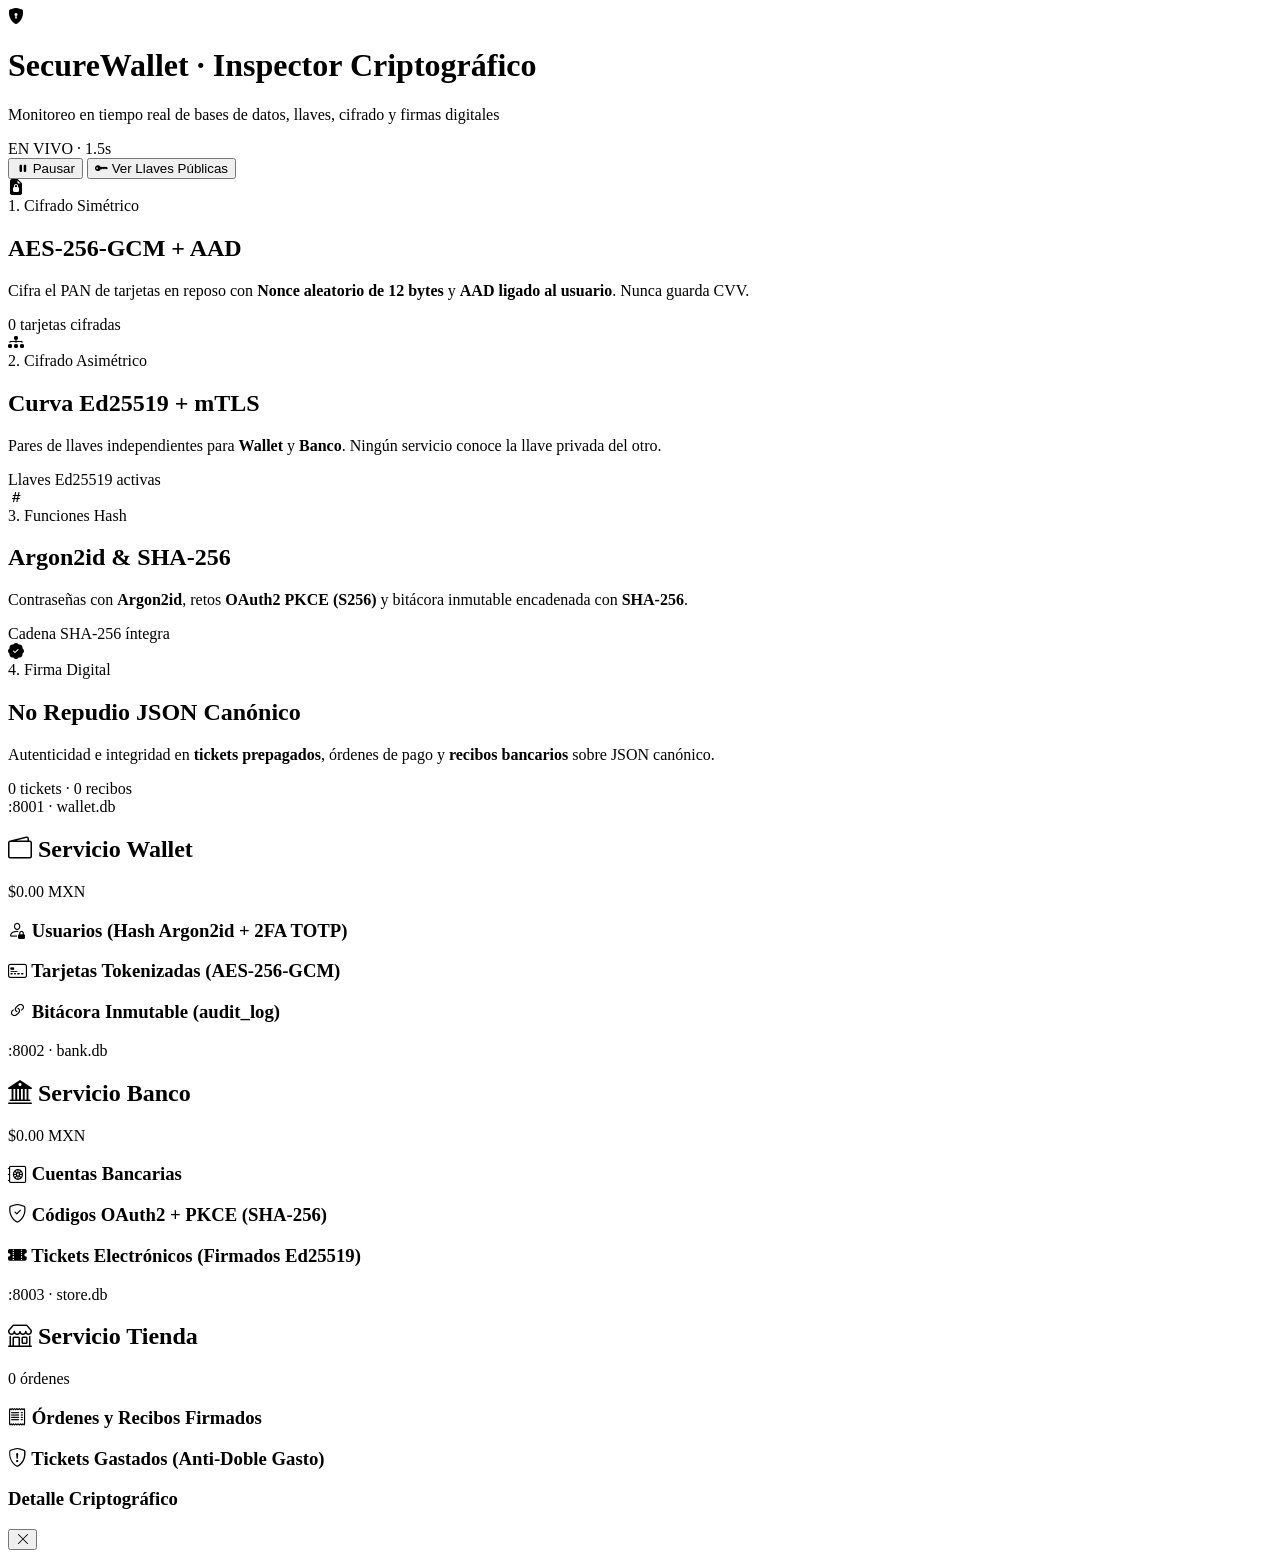
==== backend/scripts/web_monitor/index.html @ d3578542 "feat: ver actualizaciones atra vez de una pagina web" ====
<!DOCTYPE html>
<html lang="es">

<head>
    <meta charset="UTF-8" />
    <meta name="viewport" content="width=device-width, initial-scale=1.0" />
    <title>SecureWallet · Inspector Criptográfico en Vivo</title>
    <link rel="stylesheet" href="https://cdn.jsdelivr.net/npm/bootstrap-icons@1.11.3/font/bootstrap-icons.min.css" />
    <link rel="stylesheet" href="/static/styles.css" />
</head>

<body>
    <header class="topbar">
        <div class="brand">
            <div class="brand-icon"><i class="bi bi-shield-lock-fill"></i></div>
            <div>
                <h1>SecureWallet · Inspector Criptográfico</h1>
                <p>Monitoreo en tiempo real de bases de datos, llaves, cifrado y firmas digitales</p>
            </div>
        </div>

        <div class="topbar-actions">
            <div id="liveBadge" class="live-badge active">
                <span class="pulse-dot"></span>
                <span id="liveText">EN VIVO · 1.5s</span>
            </div>
            <button id="togglePollBtn" class="btn btn-outline" type="button">
                <i class="bi bi-pause-fill"></i> Pausar
            </button>
            <button id="keysBtn" class="btn btn-gold" type="button">
                <i class="bi bi-key-fill"></i> Ver Llaves Públicas
            </button>
        </div>
    </header>

    <main class="container">
        <!-- 4 Pilares Criptográficos -->
        <section class="pillars-grid">
            <article class="pillar-card" data-pillar="symmetric">
                <div class="pillar-header">
                    <span class="pillar-icon blue"><i class="bi bi-file-earmark-lock2-fill"></i></span>
                    <div>
                        <span class="pillar-tag">1. Cifrado Simétrico</span>
                        <h2>AES-256-GCM + AAD</h2>
                    </div>
                </div>
                <p>Cifra el PAN de tarjetas en reposo con <strong>Nonce aleatorio de 12 bytes</strong> y <strong>AAD
                        ligado al usuario</strong>. Nunca guarda CVV.</p>
                <div class="pillar-metric" id="metricSymmetric">0 tarjetas cifradas</div>
            </article>

            <article class="pillar-card" data-pillar="asymmetric">
                <div class="pillar-header">
                    <span class="pillar-icon navy"><i class="bi bi-diagram-3-fill"></i></span>
                    <div>
                        <span class="pillar-tag">2. Cifrado Asimétrico</span>
                        <h2>Curva Ed25519 + mTLS</h2>
                    </div>
                </div>
                <p>Pares de llaves independientes para <strong>Wallet</strong> y <strong>Banco</strong>. Ningún servicio
                    conoce la llave privada del otro.</p>
                <div class="pillar-metric" id="metricAsymmetric">Llaves Ed25519 activas</div>
            </article>

            <article class="pillar-card" data-pillar="hashing">
                <div class="pillar-header">
                    <span class="pillar-icon green"><i class="bi bi-hash"></i></span>
                    <div>
                        <span class="pillar-tag">3. Funciones Hash</span>
                        <h2>Argon2id &amp; SHA-256</h2>
                    </div>
                </div>
                <p>Contraseñas con <strong>Argon2id</strong>, retos <strong>OAuth2 PKCE (S256)</strong> y bitácora
                    inmutable encadenada con <strong>SHA-256</strong>.</p>
                <div class="pillar-metric" id="metricHashing">Cadena SHA-256 íntegra</div>
            </article>

            <article class="pillar-card" data-pillar="signatures">
                <div class="pillar-header">
                    <span class="pillar-icon gold"><i class="bi bi-patch-check-fill"></i></span>
                    <div>
                        <span class="pillar-tag">4. Firma Digital</span>
                        <h2>No Repudio JSON Canónico</h2>
                    </div>
                </div>
                <p>Autenticidad e integridad en <strong>tickets prepagados</strong>, órdenes de pago y <strong>recibos
                        bancarios</strong> sobre JSON canónico.</p>
                <div class="pillar-metric" id="metricSignatures">0 tickets · 0 recibos</div>
            </article>
        </section>

        <!-- 3 Microservicios en Tiempo Real -->
        <section class="services-grid">
            <!-- COLUMNA 1: WALLET -->
            <div class="service-column">
                <div class="service-header wallet-bg">
                    <div>
                        <span class="port-badge">:8001 · wallet.db</span>
                        <h2><i class="bi bi-wallet2"></i> Servicio Wallet</h2>
                    </div>
                    <span class="count-pill" id="walletBalancePill">$0.00 MXN</span>
                </div>

                <div class="card-block">
                    <h3><i class="bi bi-person-lock"></i> Usuarios (Hash Argon2id + 2FA TOTP)</h3>
                    <div id="usersList" class="records-list"></div>
                </div>

                <div class="card-block">
                    <h3><i class="bi bi-credit-card-2-front"></i> Tarjetas Tokenizadas (AES-256-GCM)</h3>
                    <div id="cardsList" class="records-list"></div>
                </div>

                <div class="card-block">
                    <div class="block-title-row">
                        <h3><i class="bi bi-link-45deg"></i> Bitácora Inmutable (audit_log)</h3>
                        <div id="auditControls"></div>
                    </div>
                    <div id="chainStatusBanner" class="chain-banner valid"></div>
                    <div id="auditList" class="records-list"></div>
                </div>
            </div>

            <!-- COLUMNA 2: BANCO -->
            <div class="service-column">
                <div class="service-header bank-bg">
                    <div>
                        <span class="port-badge">:8002 · bank.db</span>
                        <h2><i class="bi bi-bank2"></i> Servicio Banco</h2>
                    </div>
                    <span class="count-pill" id="bankBalancePill">$0.00 MXN</span>
                </div>

                <div class="card-block">
                    <h3><i class="bi bi-safe2"></i> Cuentas Bancarias</h3>
                    <div id="bankAccountsList" class="records-list"></div>
                </div>

                <div class="card-block">
                    <h3><i class="bi bi-shield-check"></i> Códigos OAuth2 + PKCE (SHA-256)</h3>
                    <div id="oauthList" class="records-list"></div>
                </div>

                <div class="card-block">
                    <h3><i class="bi bi-ticket-perforated-fill"></i> Tickets Electrónicos (Firmados Ed25519)</h3>
                    <div id="ticketsList" class="records-list"></div>
                </div>
            </div>

            <!-- COLUMNA 3: TIENDA -->
            <div class="service-column">
                <div class="service-header store-bg">
                    <div>
                        <span class="port-badge">:8003 · store.db</span>
                        <h2><i class="bi bi-shop"></i> Servicio Tienda</h2>
                    </div>
                    <span class="count-pill" id="ordersCountPill">0 órdenes</span>
                </div>

                <div class="card-block">
                    <h3><i class="bi bi-receipt"></i> Órdenes y Recibos Firmados</h3>
                    <div id="ordersList" class="records-list"></div>
                </div>

                <div class="card-block">
                    <h3><i class="bi bi-shield-exclamation"></i> Tickets Gastados (Anti-Doble Gasto)</h3>
                    <div id="spentTicketsList" class="records-list"></div>
                </div>
            </div>
        </section>
    </main>

    <!-- Modal Inspector Criptográfico -->
    <div id="inspectorModal" class="modal-backdrop hidden">
        <div class="modal-card">
            <div class="modal-header">
                <h3 id="modalTitle">Detalle Criptográfico</h3>
                <button id="closeModalBtn" class="btn-icon" type="button"><i class="bi bi-x-lg"></i></button>
            </div>
            <div id="modalBody" class="modal-body"></div>
        </div>
    </div>

    <script src="/static/app.js"></script>
</body>

</html>
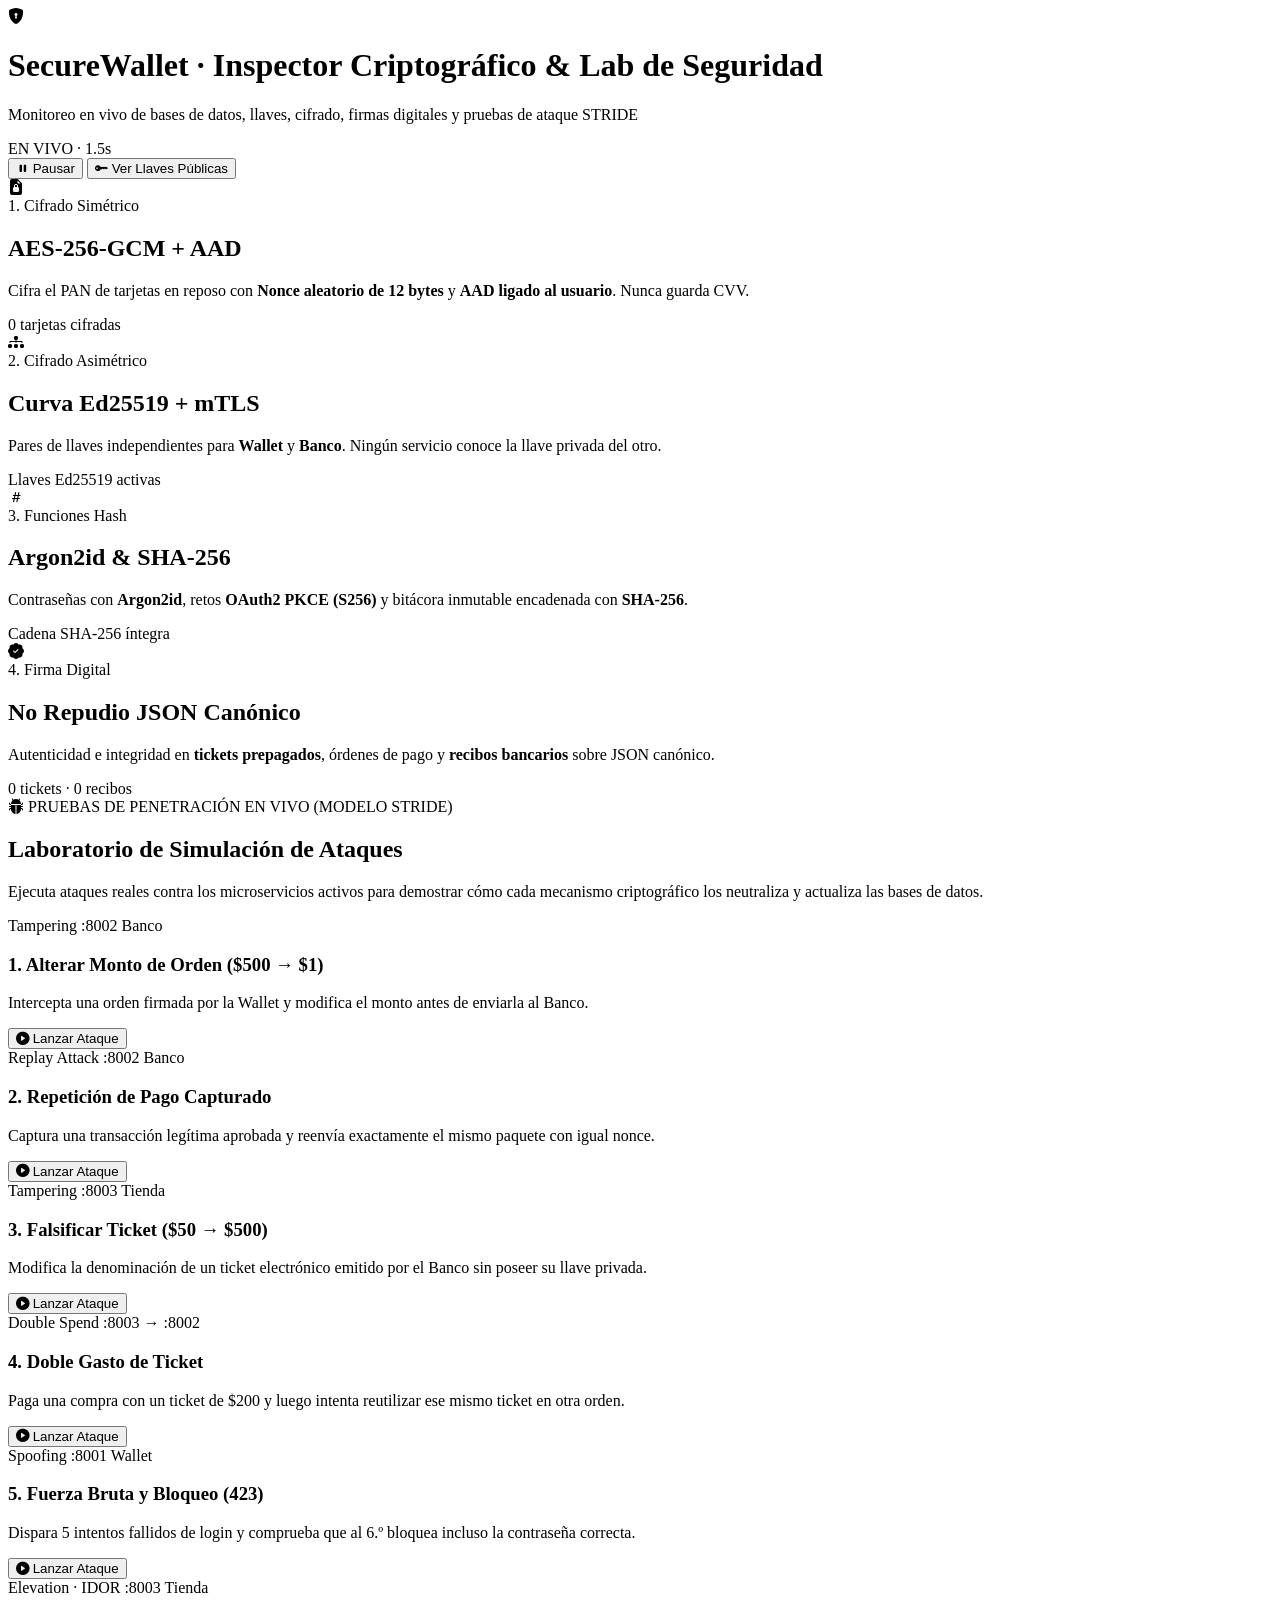
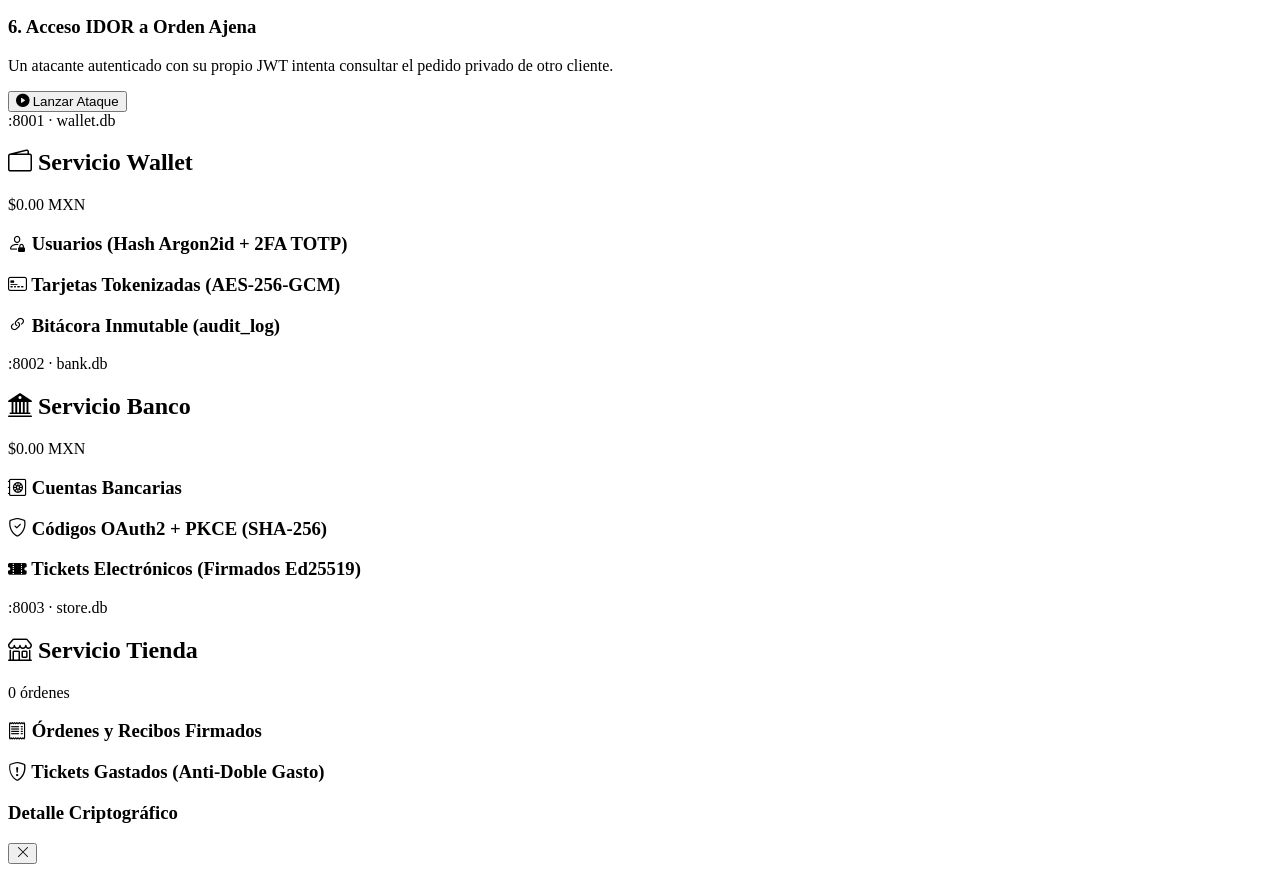
==== commit 32a19d2b: "feat: modulo en la web para hacer pruebas de ataques" ====
--- a/backend/scripts/web_monitor/index.html
+++ b/backend/scripts/web_monitor/index.html
@@ -4,7 +4,7 @@
 <head>
     <meta charset="UTF-8" />
     <meta name="viewport" content="width=device-width, initial-scale=1.0" />
-    <title>SecureWallet · Inspector Criptográfico en Vivo</title>
+    <title>SecureWallet · Inspector Criptográfico y Laboratorio de Ataques</title>
     <link rel="stylesheet" href="https://cdn.jsdelivr.net/npm/bootstrap-icons@1.11.3/font/bootstrap-icons.min.css" />
     <link rel="stylesheet" href="/static/styles.css" />
 </head>
@@ -14,8 +14,8 @@
         <div class="brand">
             <div class="brand-icon"><i class="bi bi-shield-lock-fill"></i></div>
             <div>
-                <h1>SecureWallet · Inspector Criptográfico</h1>
-                <p>Monitoreo en tiempo real de bases de datos, llaves, cifrado y firmas digitales</p>
+                <h1>SecureWallet · Inspector Criptográfico &amp; Lab de Seguridad</h1>
+                <p>Monitoreo en vivo de bases de datos, llaves, cifrado, firmas digitales y pruebas de ataque STRIDE</p>
             </div>
         </div>
 
@@ -36,7 +36,7 @@
     <main class="container">
         <!-- 4 Pilares Criptográficos -->
         <section class="pillars-grid">
-            <article class="pillar-card" data-pillar="symmetric">
+            <article class="pillar-card">
                 <div class="pillar-header">
                     <span class="pillar-icon blue"><i class="bi bi-file-earmark-lock2-fill"></i></span>
                     <div>
@@ -49,7 +49,7 @@
                 <div class="pillar-metric" id="metricSymmetric">0 tarjetas cifradas</div>
             </article>
 
-            <article class="pillar-card" data-pillar="asymmetric">
+            <article class="pillar-card">
                 <div class="pillar-header">
                     <span class="pillar-icon navy"><i class="bi bi-diagram-3-fill"></i></span>
                     <div>
@@ -62,7 +62,7 @@
                 <div class="pillar-metric" id="metricAsymmetric">Llaves Ed25519 activas</div>
             </article>
 
-            <article class="pillar-card" data-pillar="hashing">
+            <article class="pillar-card">
                 <div class="pillar-header">
                     <span class="pillar-icon green"><i class="bi bi-hash"></i></span>
                     <div>
@@ -75,7 +75,7 @@
                 <div class="pillar-metric" id="metricHashing">Cadena SHA-256 íntegra</div>
             </article>
 
-            <article class="pillar-card" data-pillar="signatures">
+            <article class="pillar-card">
                 <div class="pillar-header">
                     <span class="pillar-icon gold"><i class="bi bi-patch-check-fill"></i></span>
                     <div>
@@ -87,6 +87,101 @@
                         bancarios</strong> sobre JSON canónico.</p>
                 <div class="pillar-metric" id="metricSignatures">0 tickets · 0 recibos</div>
             </article>
+        </section>
+
+        <!-- LABORATORIO DE ATAQUES EN VIVO -->
+        <section class="attack-lab">
+            <div class="lab-header">
+                <div>
+                    <span class="lab-kicker"><i class="bi bi-bug-fill"></i> PRUEBAS DE PENETRACIÓN EN VIVO (MODELO
+                        STRIDE)</span>
+                    <h2>Laboratorio de Simulación de Ataques</h2>
+                    <p>Ejecuta ataques reales contra los microservicios activos para demostrar cómo cada mecanismo
+                        criptográfico los neutraliza y actualiza las bases de datos.</p>
+                </div>
+            </div>
+
+            <div class="attacks-grid">
+                <div class="attack-card">
+                    <div class="attack-top">
+                        <span class="badge badge-red">Tampering</span>
+                        <span class="attack-target">:8002 Banco</span>
+                    </div>
+                    <h3>1. Alterar Monto de Orden ($500 → $1)</h3>
+                    <p>Intercepta una orden firmada por la Wallet y modifica el monto antes de enviarla al Banco.</p>
+                    <button class="btn btn-attack" data-attack="tampering_order" type="button">
+                        <i class="bi bi-play-circle-fill"></i> Lanzar Ataque
+                    </button>
+                </div>
+
+                <div class="attack-card">
+                    <div class="attack-top">
+                        <span class="badge badge-gold">Replay Attack</span>
+                        <span class="attack-target">:8002 Banco</span>
+                    </div>
+                    <h3>2. Repetición de Pago Capturado</h3>
+                    <p>Captura una transacción legítima aprobada y reenvía exactamente el mismo paquete con igual nonce.
+                    </p>
+                    <button class="btn btn-attack" data-attack="replay_payment" type="button">
+                        <i class="bi bi-play-circle-fill"></i> Lanzar Ataque
+                    </button>
+                </div>
+
+                <div class="attack-card">
+                    <div class="attack-top">
+                        <span class="badge badge-red">Tampering</span>
+                        <span class="attack-target">:8003 Tienda</span>
+                    </div>
+                    <h3>3. Falsificar Ticket ($50 → $500)</h3>
+                    <p>Modifica la denominación de un ticket electrónico emitido por el Banco sin poseer su llave
+                        privada.</p>
+                    <button class="btn btn-attack" data-attack="ticket_tampering" type="button">
+                        <i class="bi bi-play-circle-fill"></i> Lanzar Ataque
+                    </button>
+                </div>
+
+                <div class="attack-card">
+                    <div class="attack-top">
+                        <span class="badge badge-gold">Double Spend</span>
+                        <span class="attack-target">:8003 → :8002</span>
+                    </div>
+                    <h3>4. Doble Gasto de Ticket</h3>
+                    <p>Paga una compra con un ticket de $200 y luego intenta reutilizar ese mismo ticket en otra orden.
+                    </p>
+                    <button class="btn btn-attack" data-attack="ticket_double_spend" type="button">
+                        <i class="bi bi-play-circle-fill"></i> Lanzar Ataque
+                    </button>
+                </div>
+
+                <div class="attack-card">
+                    <div class="attack-top">
+                        <span class="badge badge-blue">Spoofing</span>
+                        <span class="attack-target">:8001 Wallet</span>
+                    </div>
+                    <h3>5. Fuerza Bruta y Bloqueo (423)</h3>
+                    <p>Dispara 5 intentos fallidos de login y comprueba que al 6.º bloquea incluso la contraseña
+                        correcta.</p>
+                    <button class="btn btn-attack" data-attack="brute_force_lockout" type="button">
+                        <i class="bi bi-play-circle-fill"></i> Lanzar Ataque
+                    </button>
+                </div>
+
+                <div class="attack-card">
+                    <div class="attack-top">
+                        <span class="badge badge-navy">Elevation · IDOR</span>
+                        <span class="attack-target">:8003 Tienda</span>
+                    </div>
+                    <h3>6. Acceso IDOR a Orden Ajena</h3>
+                    <p>Un atacante autenticado con su propio JWT intenta consultar el pedido privado de otro cliente.
+                    </p>
+                    <button class="btn btn-attack" data-attack="idor_order_access" type="button">
+                        <i class="bi bi-play-circle-fill"></i> Lanzar Ataque
+                    </button>
+                </div>
+            </div>
+
+            <!-- Panel de Resultado del Ataque -->
+            <div id="attackResultPanel" class="attack-result hidden"></div>
         </section>
 
         <!-- 3 Microservicios en Tiempo Real -->
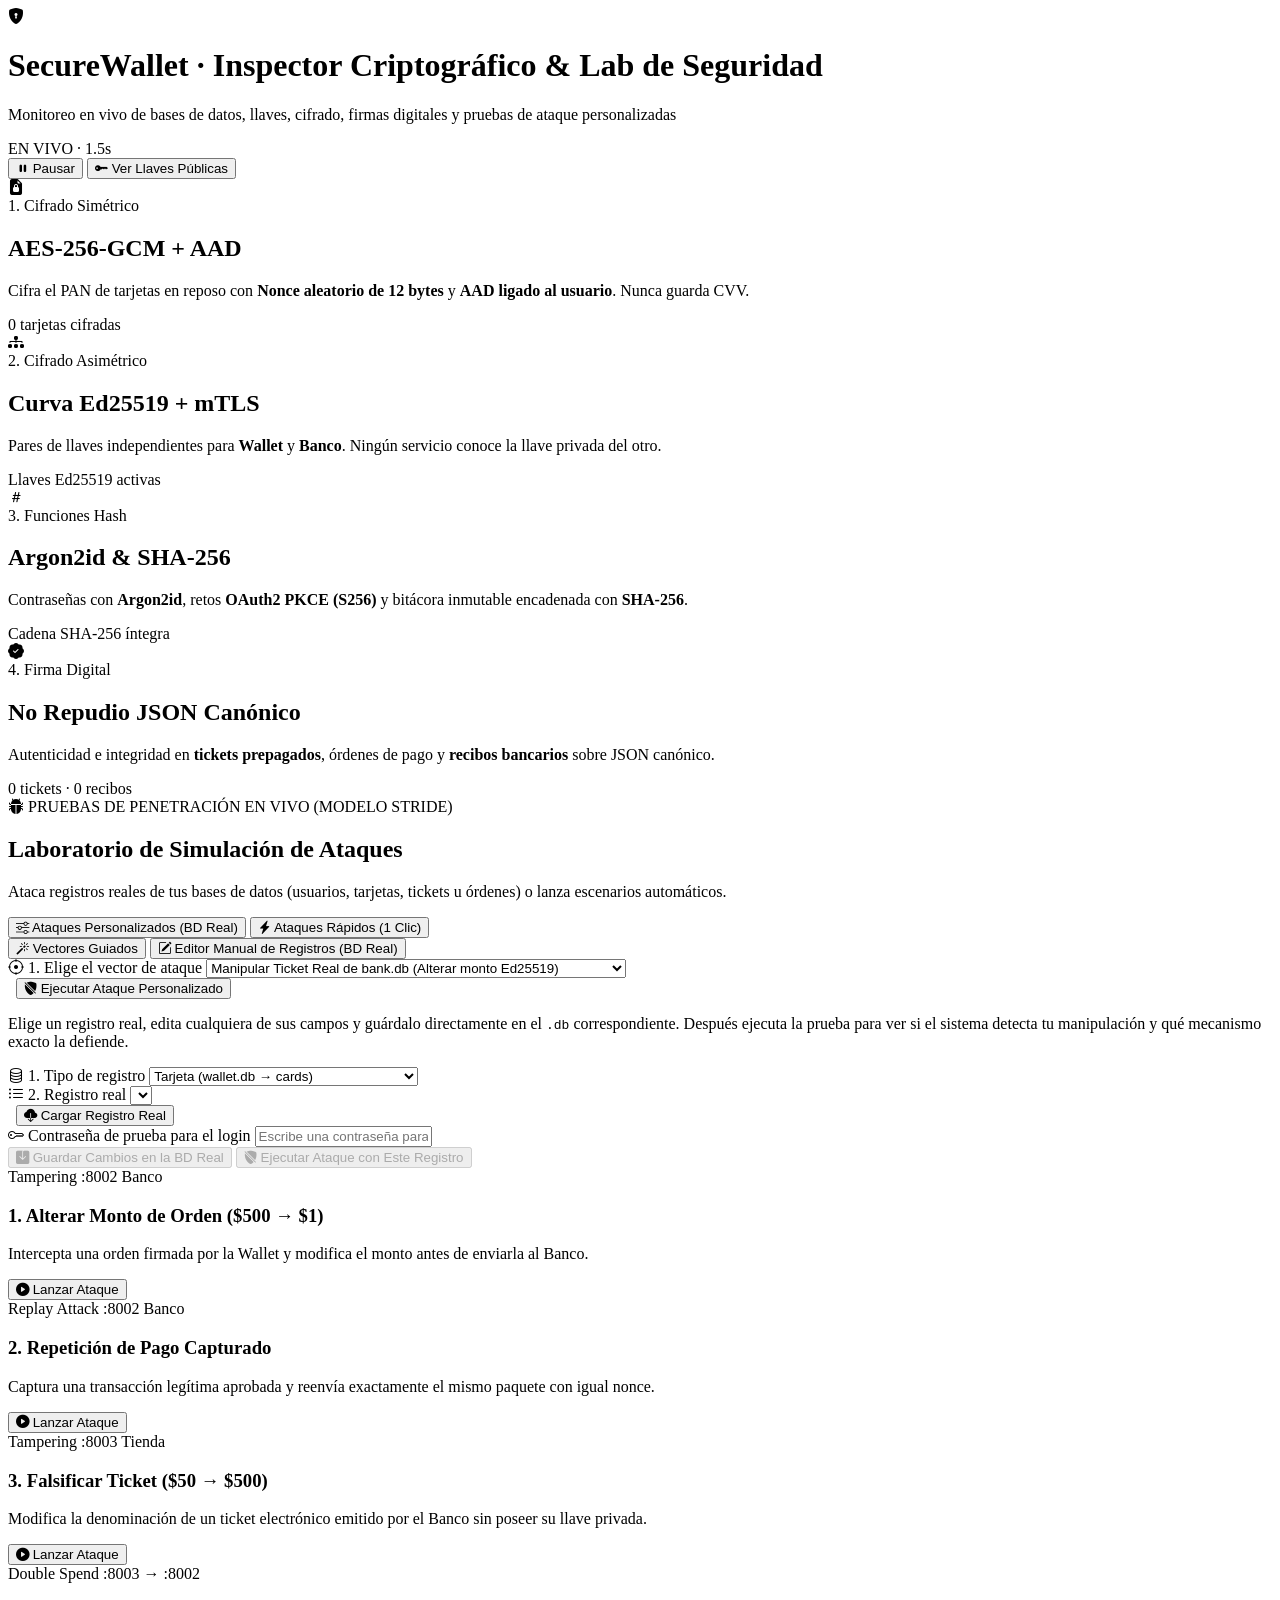
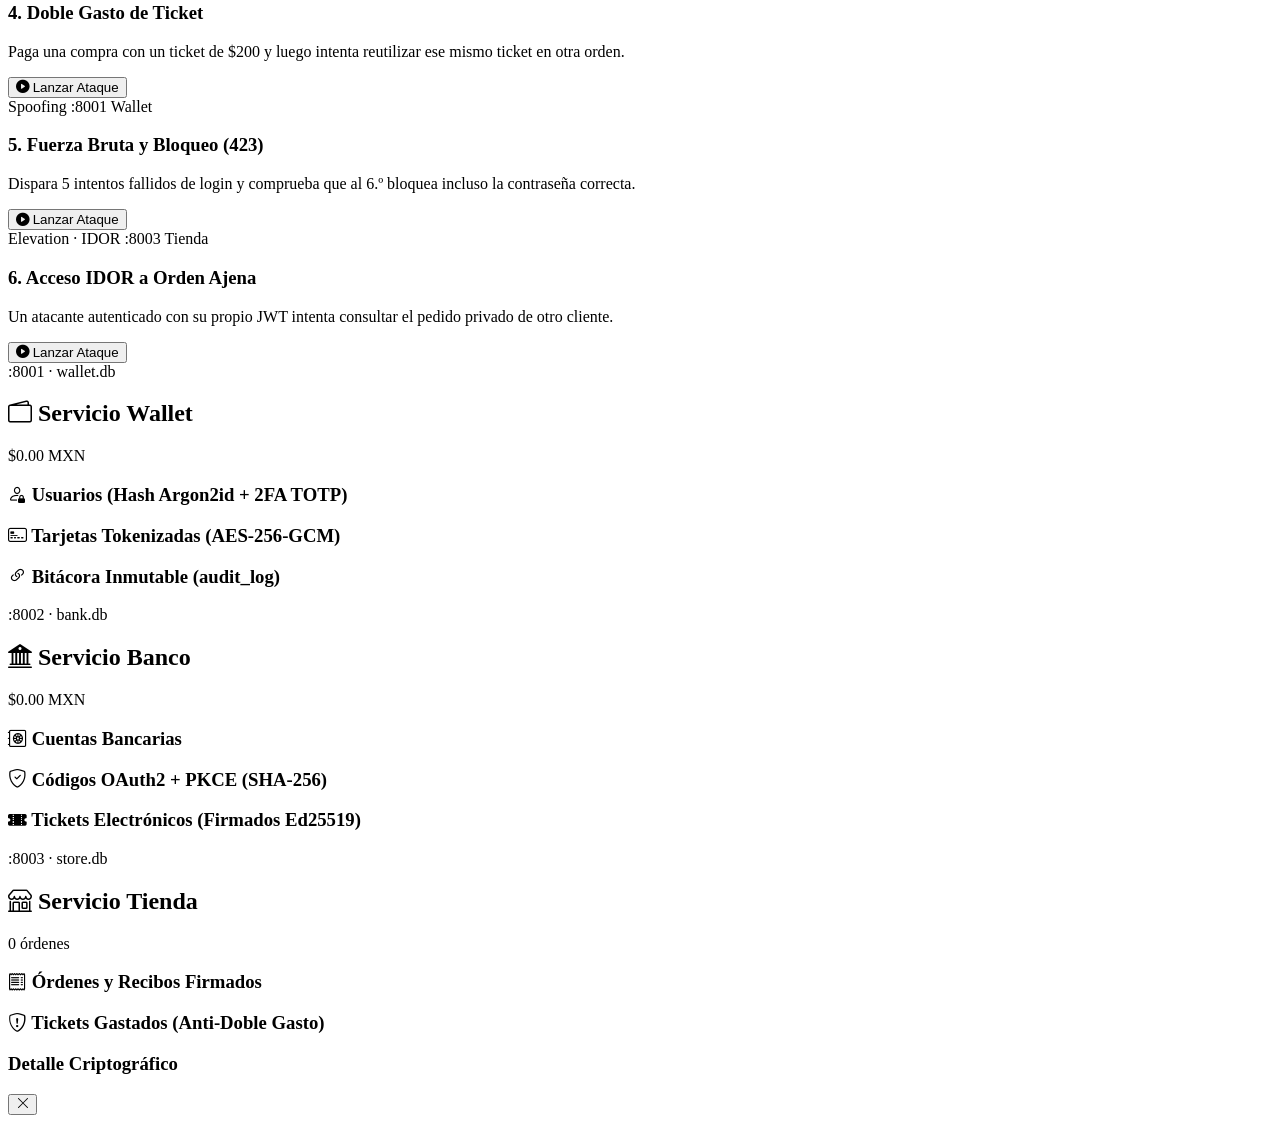
==== commit 289b81fd: "Pruebas de seguridad en la web" ====
--- a/backend/scripts/web_monitor/index.html
+++ b/backend/scripts/web_monitor/index.html
@@ -15,7 +15,8 @@
             <div class="brand-icon"><i class="bi bi-shield-lock-fill"></i></div>
             <div>
                 <h1>SecureWallet · Inspector Criptográfico &amp; Lab de Seguridad</h1>
-                <p>Monitoreo en vivo de bases de datos, llaves, cifrado, firmas digitales y pruebas de ataque STRIDE</p>
+                <p>Monitoreo en vivo de bases de datos, llaves, cifrado, firmas digitales y pruebas de ataque
+                    personalizadas</p>
             </div>
         </div>
 
@@ -91,17 +92,127 @@
 
         <!-- LABORATORIO DE ATAQUES EN VIVO -->
         <section class="attack-lab">
-            <div class="lab-header">
+            <div class="lab-top-bar">
                 <div>
                     <span class="lab-kicker"><i class="bi bi-bug-fill"></i> PRUEBAS DE PENETRACIÓN EN VIVO (MODELO
                         STRIDE)</span>
                     <h2>Laboratorio de Simulación de Ataques</h2>
-                    <p>Ejecuta ataques reales contra los microservicios activos para demostrar cómo cada mecanismo
-                        criptográfico los neutraliza y actualiza las bases de datos.</p>
-                </div>
-            </div>
-
-            <div class="attacks-grid">
+                    <p>Ataca registros reales de tus bases de datos (usuarios, tarjetas, tickets u órdenes) o lanza
+                        escenarios automáticos.</p>
+                </div>
+
+                <div class="lab-tabs">
+                    <button id="tabCustomBtn" class="tab-btn active" type="button">
+                        <i class="bi bi-sliders"></i> Ataques Personalizados (BD Real)
+                    </button>
+                    <button id="tabPresetBtn" class="tab-btn" type="button">
+                        <i class="bi bi-lightning-charge-fill"></i> Ataques Rápidos (1 Clic)
+                    </button>
+                </div>
+            </div>
+
+            <!-- TAB 1: CONSTRUCTOR DE ATAQUES PERSONALIZADOS CON DATOS REALES -->
+            <div id="customAttackView" class="custom-builder">
+
+                <!-- SUB-TABS: vectores guiados vs edición manual de registros reales -->
+                <div class="inner-tabs">
+                    <button id="innerTabGuided" class="inner-tab-btn active" type="button">
+                        <i class="bi bi-magic"></i> Vectores Guiados
+                    </button>
+                    <button id="innerTabManual" class="inner-tab-btn" type="button">
+                        <i class="bi bi-pencil-square"></i> Editor Manual de Registros (BD Real)
+                    </button>
+                </div>
+
+                <!-- SUB-VISTA 1: constructor guiado (ya existente) -->
+                <div id="guidedAttackView" class="guided-attack-view">
+                    <div class="builder-form-grid">
+                        <div class="form-group">
+                            <label for="customAttackType"><i class="bi bi-crosshair"></i> 1. Elige el vector de
+                                ataque</label>
+                            <select id="customAttackType" class="form-control">
+                                <option value="custom_ticket_tamper">Manipular Ticket Real de bank.db (Alterar monto
+                                    Ed25519)</option>
+                                <option value="custom_ticket_replay">Reutilizar Ticket Real de bank.db (Doble Gasto)
+                                </option>
+                                <option value="custom_aes_gcm_tamper">Atacar Tarjeta Real de wallet.db (AES-256-GCM /
+                                    Sustitución AAD)</option>
+                                <option value="custom_order_tamper">Alterar Orden Real de store.db (Tampering de Pago)
+                                </option>
+                                <option value="custom_idor_attack">Ataque IDOR entre dos Usuarios Reales (Acceso
+                                    Cruzado)
+                                </option>
+                                <option value="custom_bruteforce_user">Fuerza Bruta contra Usuario Real de wallet.db
+                                    (Lockout 423)</option>
+                            </select>
+                        </div>
+
+                        <!-- Campos dinámicos según el vector seleccionado -->
+                        <div id="customDynamicFields" class="dynamic-fields"></div>
+
+                        <div class="form-group submit-col">
+                            <label>&nbsp;</label>
+                            <button id="runCustomAttackBtn" class="btn btn-danger-lg" type="button">
+                                <i class="bi bi-shield-slash-fill"></i> Ejecutar Ataque Personalizado
+                            </button>
+                        </div>
+                    </div>
+                </div>
+
+                <!-- SUB-VISTA 2: editor manual de registros reales (NUEVO) -->
+                <div id="manualEditorView" class="manual-editor hidden">
+                    <p class="manual-editor-intro">
+                        Elige un registro real, edita cualquiera de sus campos y guárdalo directamente en el
+                        <code>.db</code> correspondiente. Después ejecuta la prueba para ver si el sistema detecta tu
+                        manipulación y qué mecanismo exacto la defiende.
+                    </p>
+
+                    <div class="manual-editor-grid">
+                        <div class="form-group">
+                            <label for="manualEntityType"><i class="bi bi-database"></i> 1. Tipo de registro</label>
+                            <select id="manualEntityType" class="form-control">
+                                <option value="card">Tarjeta (wallet.db → cards)</option>
+                                <option value="ticket">Ticket Bancario (bank.db → bank_tickets)</option>
+                                <option value="user">Usuario (wallet.db → users)</option>
+                                <option value="order">Orden (store.db → orders)</option>
+                            </select>
+                        </div>
+                        <div class="form-group">
+                            <label for="manualRecordId"><i class="bi bi-list-ul"></i> 2. Registro real</label>
+                            <select id="manualRecordId" class="form-control"></select>
+                        </div>
+                        <div class="form-group submit-col">
+                            <label>&nbsp;</label>
+                            <button id="manualLoadBtn" class="btn btn-outline-navy" type="button">
+                                <i class="bi bi-cloud-download-fill"></i> Cargar Registro Real
+                            </button>
+                        </div>
+                    </div>
+
+                    <div id="manualFieldsContainer" class="manual-fields-container"></div>
+
+                    <div id="manualTestPasswordWrap" class="form-group hidden manual-password-field">
+                        <label for="manualTestPassword"><i class="bi bi-key"></i> Contraseña de prueba para el
+                            login</label>
+                        <input id="manualTestPassword" type="text" class="form-control"
+                            placeholder="Escribe una contraseña para probar el login real" />
+                    </div>
+
+                    <div id="manualStatusLine" class="manual-status-line"></div>
+
+                    <div class="manual-editor-actions">
+                        <button id="manualSaveBtn" class="btn btn-gold-lg" type="button" disabled>
+                            <i class="bi bi-save-fill"></i> Guardar Cambios en la BD Real
+                        </button>
+                        <button id="manualExecuteBtn" class="btn btn-danger-lg" type="button" disabled>
+                            <i class="bi bi-shield-slash-fill"></i> Ejecutar Ataque con Este Registro
+                        </button>
+                    </div>
+                </div>
+            </div>
+
+            <!-- TAB 2: ATAQUES PREDETERMINADOS -->
+            <div id="presetAttackView" class="attacks-grid hidden">
                 <div class="attack-card">
                     <div class="attack-top">
                         <span class="badge badge-red">Tampering</span>
@@ -180,7 +291,7 @@
                 </div>
             </div>
 
-            <!-- Panel de Resultado del Ataque -->
+            <!-- Panel de Resultado y Explicación del Mecanismo Defensor -->
             <div id="attackResultPanel" class="attack-result hidden"></div>
         </section>
 
